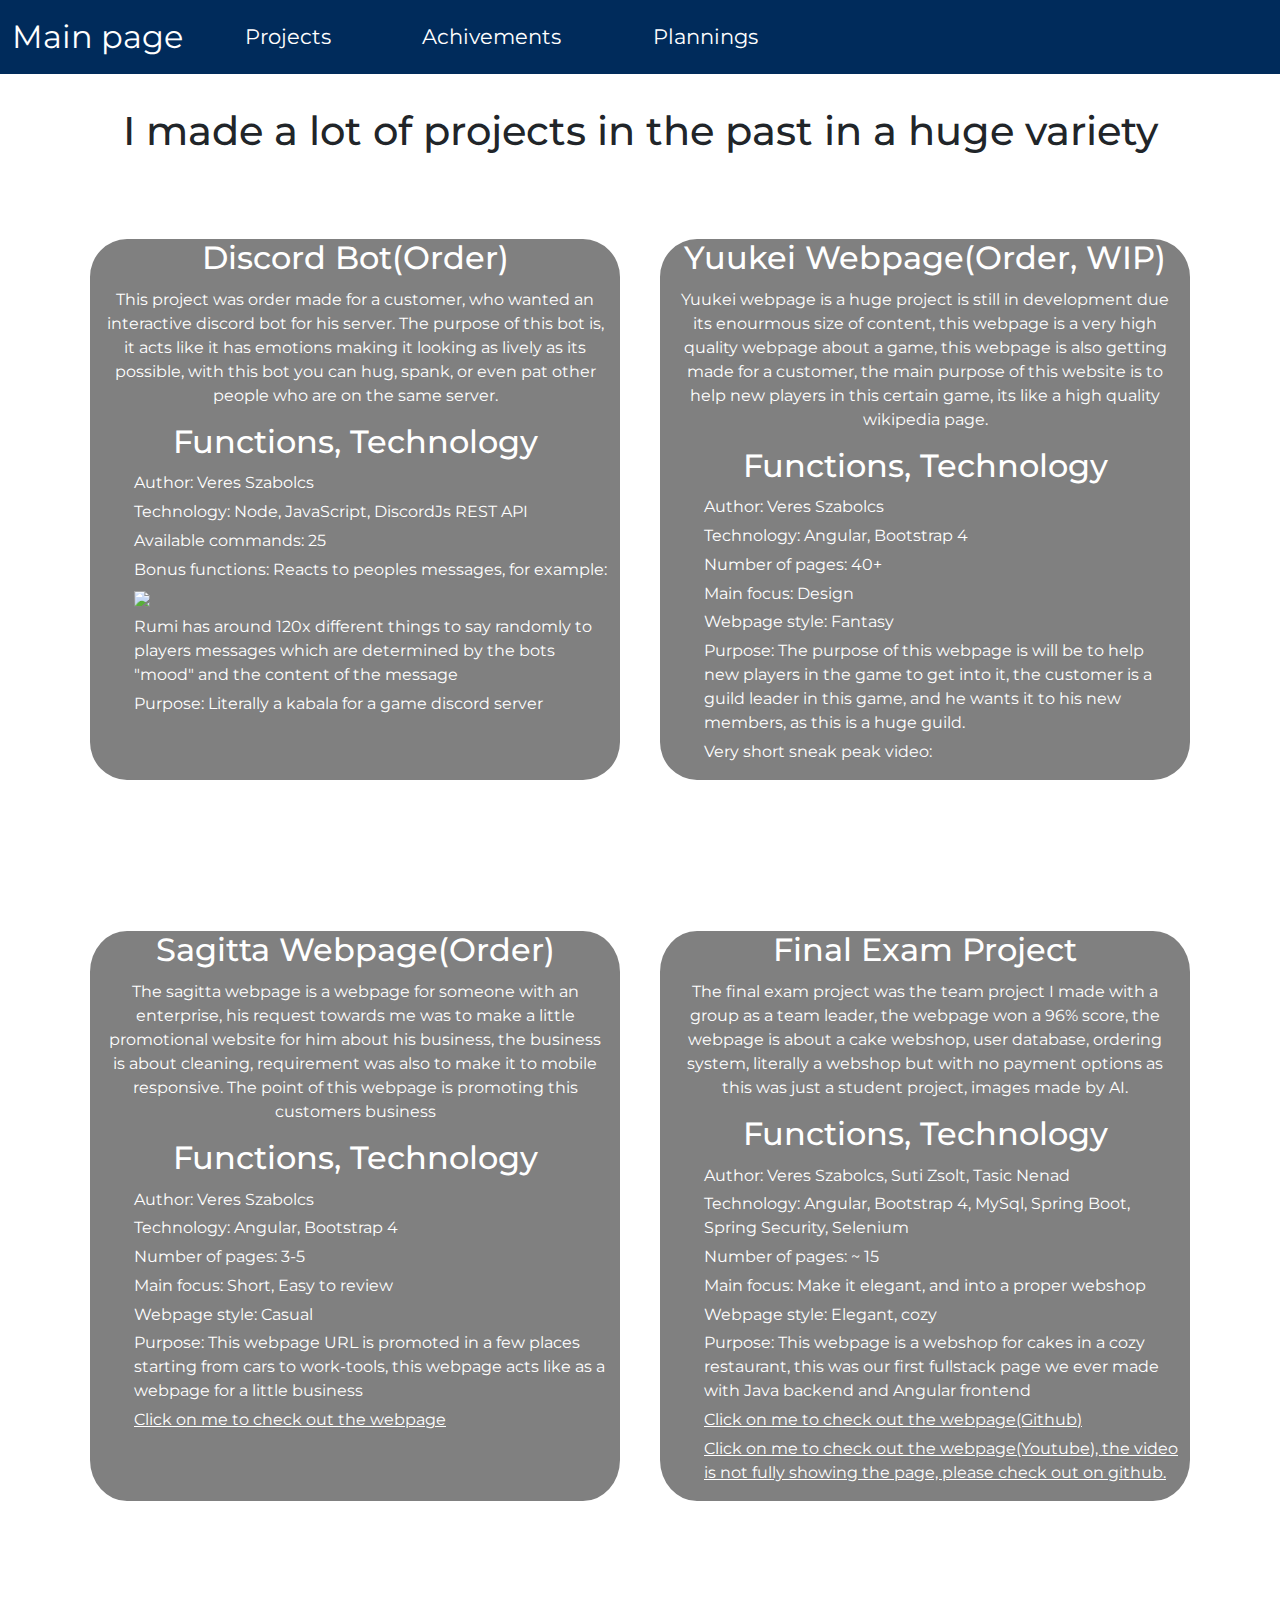
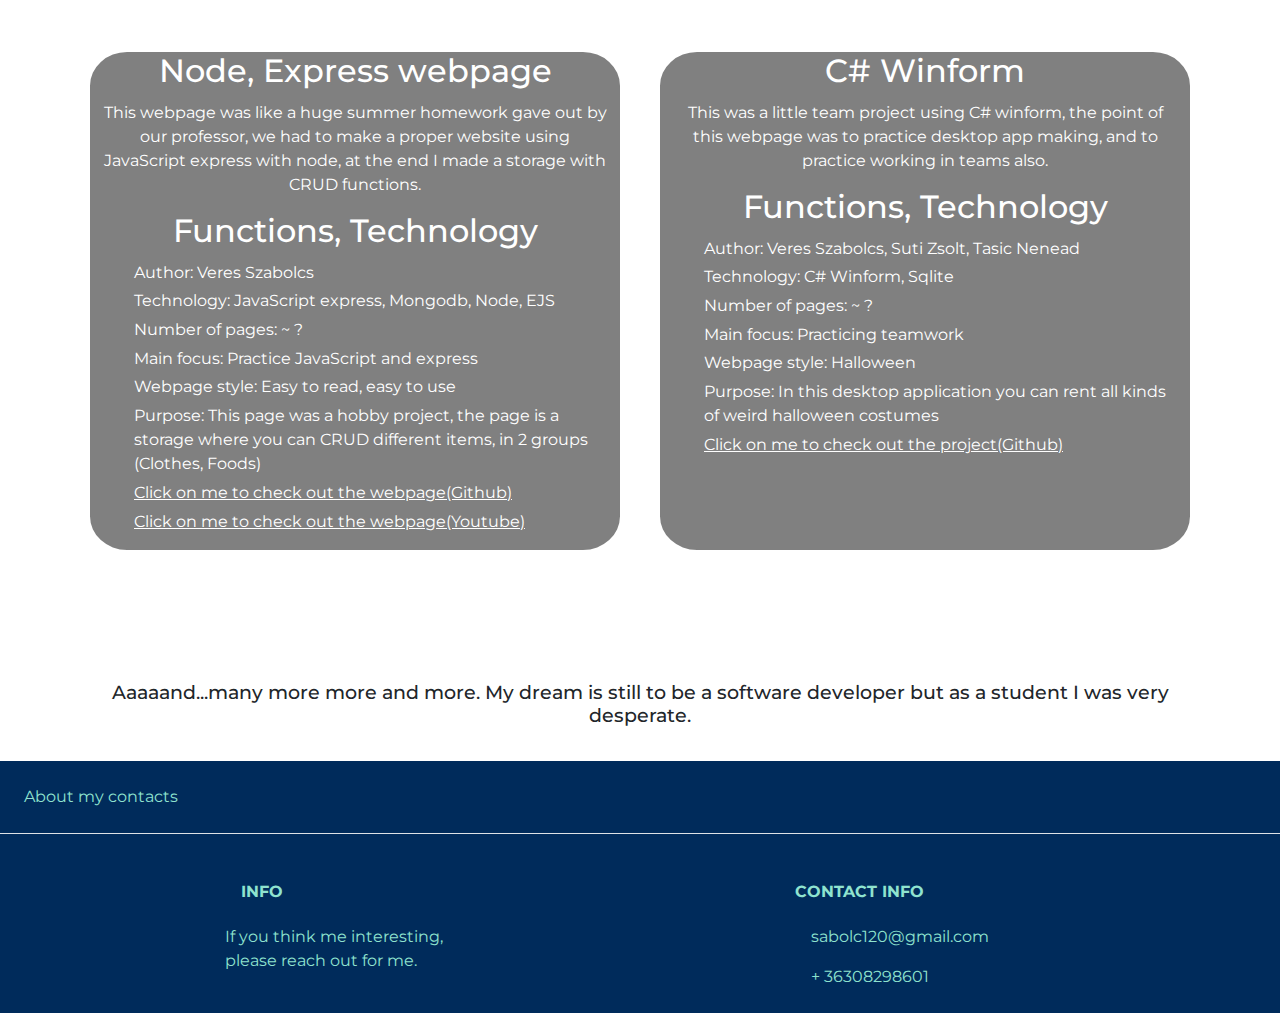
==== projects.html @ 37c04776 "update" ====
<!DOCTYPE html>
<html lang="en">
<head>
    <meta charset="UTF-8">
    <meta name="viewport" content="width=device-width, initial-scale=1.0">
    <title>Document</title>
    <meta charset="UTF-8">
    <meta http-equiv="X-UA-Compatible" content="IE=edge">
    <meta name="viewport" content="width=device-width, initial-scale=1.0">
    <link href="https://cdn.jsdelivr.net/npm/bootstrap@5.2.0/dist/css/bootstrap.min.css" rel="stylesheet">
    <script src="https://cdn.jsdelivr.net/npm/bootstrap@5.2.0/dist/js/bootstrap.bundle.min.js"></script>
    <link rel="preconnect" href="https://fonts.googleapis.com">
    <link rel="preconnect" href="https://fonts.gstatic.com" crossorigin>
    <link href="https://fonts.googleapis.com/css2?family=Montserrat&display=swap" rel="stylesheet">
    <link rel="stylesheet" a href="projects.css">
    <title>Document</title>
    <nav class="navbar navbar-expand-lg transparent">
      <div class="container-fluid">
        <a class="navbar-brand" href="index.html">Main page</a>
        <button class="navbar-toggler" type="button" data-bs-toggle="collapse" data-bs-target="#navbarNav" aria-controls="navbarNav" aria-expanded="false" aria-label="Toggle navigation">
          <span class="navbar-toggler-icon"></span>
        </button>
        <div class="collapse navbar-collapse" id="navbarNav">
          <ul class="navbar-nav">
            <li class="nav-item">
              <a class="nav-link active" aria-current="page" href="#">Projects</a>
            </li>
            <li class="nav-item">
              <a class="nav-link active" href="#">Achivements</a>
            </li>
            <li class="nav-item">
              <a class="nav-link active" href="plans.html">Plannings</a>
            </li>
          </ul>
        </div>
      </div>
    </nav>
</head>
<body>
    <div class="container">
        <div class="row">
            <div class="col-sm-12">
                <h1 class="title">I made a lot of projects in the past in a huge variety</h1>
            </div>
        </div>
        <div class="row customRow">
            <div class="col-sm-6 boxing">
                <h2>Discord Bot(Order)</h2>
                <div class="desc">This project was order made for a customer, who wanted an interactive discord bot for his server. The purpose of this bot is, it acts like it has emotions making it looking as lively as its possible, with this bot you can hug, spank, or even pat other people who are on the same server.</div>
                <div class="list">
                    <h2>Functions, Technology</h2>
                    <ul>
                        <li>Author: Veres Szabolcs</li>
                        <li>Technology: Node, JavaScript, DiscordJs REST API</li>
                        <li>Available commands: 25</li>
                        <li>Bonus functions: Reacts to peoples messages, for example: </li>
                        <img src="https://cdn.discordapp.com/attachments/1035540982101446679/1140912082829717524/image.png" class="rumipic">
                        <li>Rumi has around 120x different things to say randomly to players messages which are determined by the bots "mood" and the content of the message</li>
                        <li>Purpose: Literally a kabala for a game discord server</li>
                    </ul>
                </div>
            </div>
            <div class="col-sm-6 boxing">
                <h2>Yuukei Webpage(Order, WIP)</h2>
                <div class="desc">Yuukei webpage is a huge project is still in development due its enourmous size of content, this webpage is a very high quality webpage about a game, this webpage is also getting made for a customer, the main purpose of this website is to help new players in this certain game, its like a high quality wikipedia page.</div>
                <div class="list">
                    <h2>Functions, Technology</h2>
                    <ul>
                        <li>Author: Veres Szabolcs</li>
                        <li>Technology: Angular, Bootstrap 4</li>
                        <li>Number of pages: 40+</li>
                        <li>Main focus: Design</li>
                        <li>Webpage style: Fantasy</li>
                        <li>Purpose: The purpose of this webpage is will be to help new players in the game to get into it, the customer is a guild leader in this game, and he wants it to his new members, as this is a huge guild.</li>
                        <li>Very short sneak peak video: </li>
                    </ul>
                </div>
            </div>
        </div>
        <div class="row customRow">
            <div class="col-sm-6 boxing">
                <h2>Sagitta Webpage(Order)</h2>
                <div class="desc">The sagitta webpage is a webpage for someone with an enterprise, his request towards me was to make a little promotional website for him about his business, the business is about cleaning, requirement was also to make it to mobile responsive. The point of this webpage is promoting this customers business</div>
                <div class="list">
                    <h2>Functions, Technology</h2>
                    <ul>
                        <li>Author: Veres Szabolcs</li>
                        <li>Technology: Angular, Bootstrap 4</li>
                        <li>Number of pages: 3-5</li>
                        <li>Main focus: Short, Easy to review</li>
                        <li>Webpage style: Casual</li>
                        <li>Purpose: This webpage URL is promoted in a few places starting from cars to work-tools, this webpage acts like as a webpage for a little business</li>
                        <li> <a href="https://sagitta3000bt.hu" target="_blank">Click on me to check out the webpage</a></li>
                    </ul>
                </div>
            </div>
            <div class="col-sm-6 boxing">
                <h2>Final Exam Project</h2>
                <div class="desc">The final exam project was the team project I made with a group as a team leader, the webpage won a 96% score, the webpage is about a cake webshop, user database, ordering system, literally a webshop but with no payment options as this was just a student project, images made by AI.</div>
                <div class="list">
                    <h2>Functions, Technology</h2>
                    <ul>
                        <li>Author: Veres Szabolcs, Suti Zsolt, Tasic Nenad</li>
                        <li>Technology: Angular, Bootstrap 4, MySql, Spring Boot, Spring Security, Selenium</li>
                        <li>Number of pages: ~ 15</li>
                        <li>Main focus: Make it elegant, and into a proper webshop</li>
                        <li>Webpage style: Elegant, cozy</li>
                        <li>Purpose: This webpage is a webshop for cakes in a cozy restaurant, this was our first fullstack page we ever made with Java backend and Angular frontend</li>
                        <li> <a href="https://github.com/Sabolc120/PROJECT_EXAM_FINAL" target="_blank">Click on me to check out the webpage(Github)</a></li>
                        <li> <a href="https://www.youtube.com/watch?v=m-7aOu0T1Gw" target="_blank">Click on me to check out the webpage(Youtube), the video is not fully showing the page, please check out on github.</a></li>
                    </ul>
                </div>
            </div>
        </div>
        <div class="row customRow">
            <div class="col-sm-6 boxing">
                <h2>Node, Express webpage</h2>
                <div class="desc">This webpage was like a huge summer homework gave out by our professor, we had to make a proper website using JavaScript express with node, at the end I made a storage with CRUD functions.</div>
                <div class="list">
                    <h2>Functions, Technology</h2>
                    <ul>
                        <li>Author: Veres Szabolcs</li>
                        <li>Technology: JavaScript express, Mongodb, Node, EJS</li>
                        <li>Number of pages: ~ ?</li>
                        <li>Main focus: Practice JavaScript and express</li>
                        <li>Webpage style: Easy to read, easy to use</li>
                        <li>Purpose: This page was a hobby project, the page is a storage where you can CRUD different items, in 2 groups (Clothes, Foods)</li>
                        <li> <a href="https://github.com/Sabolc120/rakt-rJavascript" target="_blank">Click on me to check out the webpage(Github)</a></li>
                        <li> <a href="https://www.youtube.com/watch?v=OiRciSbCcgI" target="_blank">Click on me to check out the webpage(Youtube)</a></li>
                    </ul>
                </div>
            </div>
            <div class="col-sm-6 boxing">
                <h2>C# Winform</h2>
                <div class="desc">This was a little team project using C# winform, the point of this webpage was to practice desktop app making, and to practice working in teams also.</div>
                <div class="list">
                    <h2>Functions, Technology</h2>
                    <ul>
                        <li>Author: Veres Szabolcs, Suti Zsolt, Tasic Nenead</li>
                        <li>Technology: C# Winform, Sqlite</li>
                        <li>Number of pages: ~ ?</li>
                        <li>Main focus: Practicing teamwork</li>
                        <li>Webpage style: Halloween</li>
                        <li>Purpose: In this desktop application you can rent all kinds of weird halloween costumes</li>
                        <li> <a href="https://github.com/Sabolc120/jelmez" target="_blank">Click on me to check out the project(Github)</a></li>
                    </ul>
                </div>
            </div>
        </div>
        <div class="row">
            <div class="col-sm-12">
                <h1 class="endwords">Aaaaand...many more more and more. My dream is still to be a software developer but as a student I was very desperate.</h1>
            </div>
        </div>
    </div>
    <footer class="text-center myBg" id="footer">
        <!-- Section: Social media -->
        <section class="d-flex justify-content-center justify-content-lg-between p-4 border-bottom">
          <!-- Left -->
          <div class="me-5 d-none d-lg-block">
            <span>About my contacts</span>
          </div>
          <!-- Left -->
      
          <!-- Right -->
          <div>
            <a href="" class="me-4 text-reset">
              <i class="fab fa-facebook-f"></i>
            </a>
            <a href="" class="me-4 text-reset">
              <i class="fab fa-twitter"></i>
            </a>
            <a href="" class="me-4 text-reset">
              <i class="fab fa-google"></i>
            </a>
            <a href="" class="me-4 text-reset">
              <i class="fab fa-instagram"></i>
            </a>
            <a href="" class="me-4 text-reset">
              <i class="fab fa-linkedin"></i>
            </a>
            <a href="" class="me-4 text-reset">
              <i class="fab fa-github"></i>
            </a>
          </div>
          <!-- Right -->
        </section>
        <!-- Section: Social media -->
      
        <!-- Section: Links  -->
        <section class="">
          <div class="container text-center text-md-start mt-5">
            <!-- Grid row -->
            <div class="row mt-3">
              <!-- Grid column -->
              <div class="col-md-3 col-lg-4 col-xl-3 mx-auto mb-4">
                <!-- Content -->
                <h6 class="text-uppercase fw-bold mb-4">
                  <i class="fas fa-gem me-3"></i>INFO
                </h6>
                <p>
                    If you think me interesting, please reach out for me.
                </p>
              </div>
              <!-- Grid column -->
              <div class="col-md-4 col-lg-3 col-xl-3 mx-auto mb-md-0 mb-4">
                <!-- Links -->
                <h6 class="text-uppercase fw-bold mb-4">Contact info</h6>
                <p>
                  <i class="fas fa-envelope me-3"></i>
                  sabolc120@gmail.com
                </p>
                <p><i class="fas fa-phone me-3"></i> + 36308298601</p>
              </div>
              <!-- Grid column -->
            </div>
            <!-- Grid row -->
          </div>
        </section>
        <!-- Section: Links  -->
      
        <!-- Copyright -->
        <!-- Copyright -->
      </footer>
</body>
</html>
---- projects.css ----
*{
    font-family: 'Montserrat', sans-serif;
}
.navbar{
    background-color: #002B5B;
}
.nav-item{
    color:white;
    margin-right:10%;
    margin-left:10%;
}
.nav-link{
    color:white !important;
    font-size:1.3rem;
}
.navbar-brand{
    font-size:2rem;
    color:white !important;
}
h1{
    
    text-align:center;

}
.customRow{
    margin-top:5%;
    margin-bottom:10%;
}
h2{
    text-align:center;
    margin-bottom:2%;
}
.desc{
    text-align:center;
    margin-bottom:3%;
}
ul{
    list-style: none;
}
li{
    margin-top:1%;
    margin-bottom:1%;
}
.boxing{
    background-color:gray;
    border:20px solid white;
    color:white;
    border-radius:10%;
}
.rumipic{
    width:98%;
}
.myBg{
    background-color: #002B5B;
color:#8FE3CF;
}
.endwords{
    font-size:1.2rem;
    text-align:center;
    margin-bottom:3%;
}
.title{
    margin-top:3%;
}
a:link {
    color:white;
}

a:visited {
    color:white;
}

a:hover {
    color:white;
}

a:active {
    color:white;
}
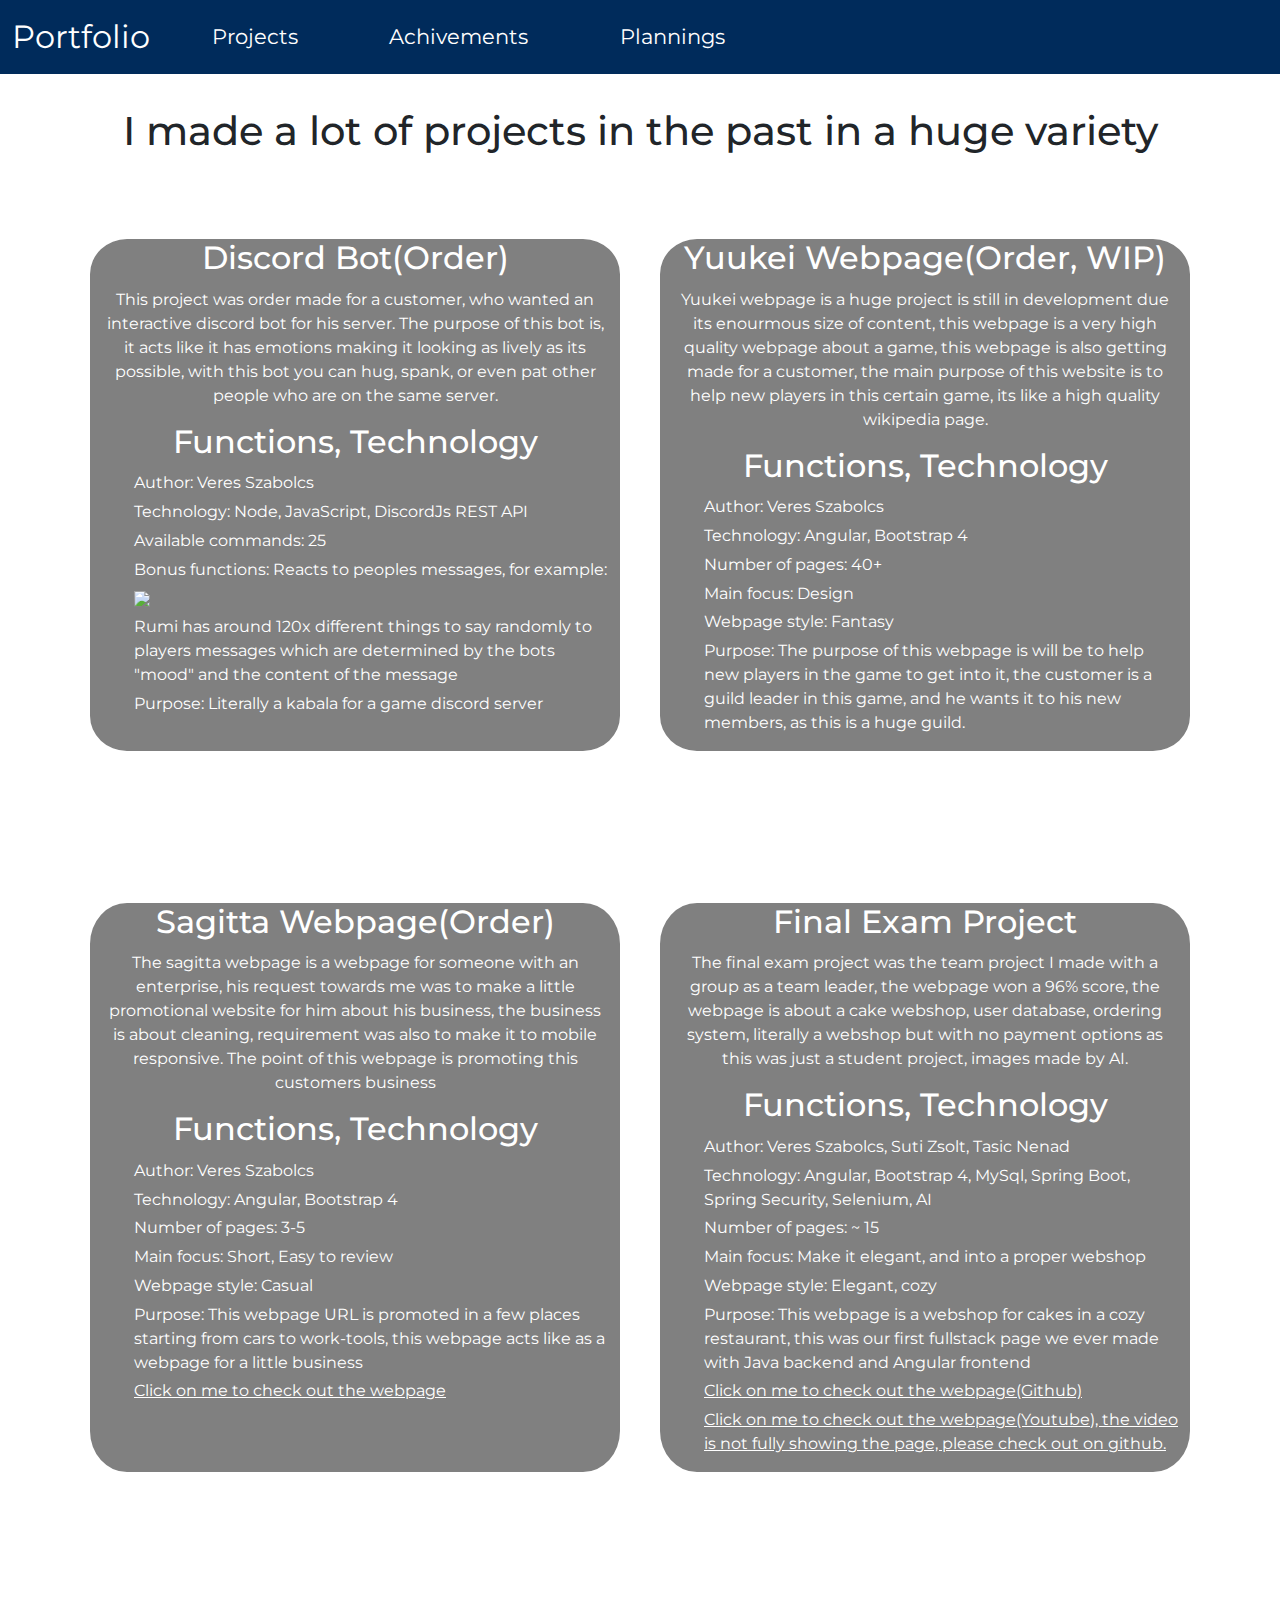
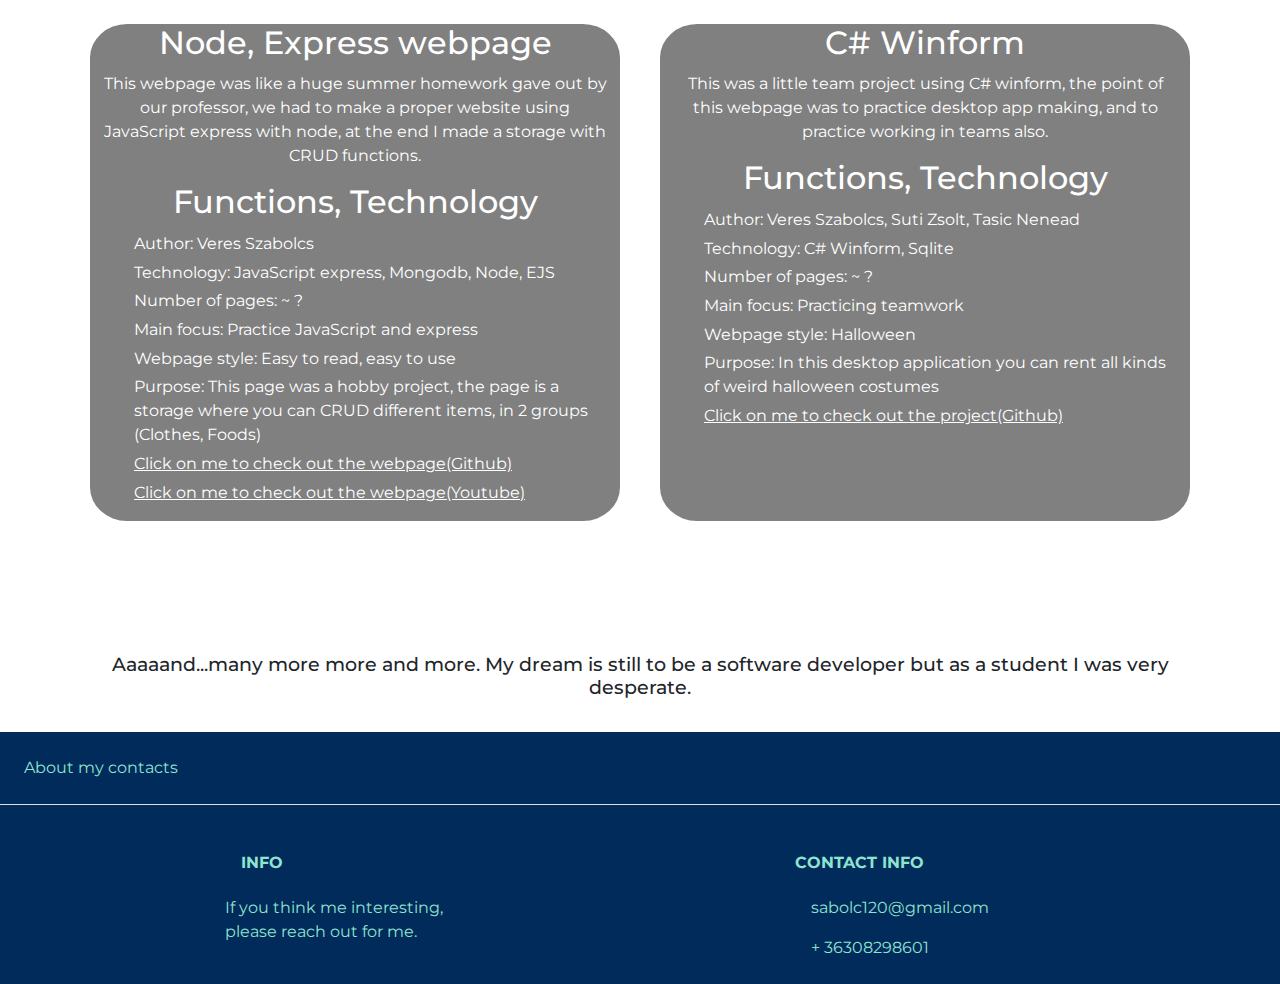
==== commit c8f9459a: "final" ====
--- a/projects.html
+++ b/projects.html
@@ -3,8 +3,6 @@
 <head>
     <meta charset="UTF-8">
     <meta name="viewport" content="width=device-width, initial-scale=1.0">
-    <title>Document</title>
-    <meta charset="UTF-8">
     <meta http-equiv="X-UA-Compatible" content="IE=edge">
     <meta name="viewport" content="width=device-width, initial-scale=1.0">
     <link href="https://cdn.jsdelivr.net/npm/bootstrap@5.2.0/dist/css/bootstrap.min.css" rel="stylesheet">
@@ -13,20 +11,20 @@
     <link rel="preconnect" href="https://fonts.gstatic.com" crossorigin>
     <link href="https://fonts.googleapis.com/css2?family=Montserrat&display=swap" rel="stylesheet">
     <link rel="stylesheet" a href="projects.css">
-    <title>Document</title>
+    <title>Projects</title>
     <nav class="navbar navbar-expand-lg transparent">
       <div class="container-fluid">
-        <a class="navbar-brand" href="index.html">Main page</a>
+        <a class="navbar-brand" href="index.html">Portfolio</a>
         <button class="navbar-toggler" type="button" data-bs-toggle="collapse" data-bs-target="#navbarNav" aria-controls="navbarNav" aria-expanded="false" aria-label="Toggle navigation">
           <span class="navbar-toggler-icon"></span>
         </button>
         <div class="collapse navbar-collapse" id="navbarNav">
           <ul class="navbar-nav">
             <li class="nav-item">
-              <a class="nav-link active" aria-current="page" href="#">Projects</a>
+              <a class="nav-link active" aria-current="page" href="projects.html">Projects</a>
             </li>
             <li class="nav-item">
-              <a class="nav-link active" href="#">Achivements</a>
+              <a class="nav-link active" href="achivements.html">Achivements</a>
             </li>
             <li class="nav-item">
               <a class="nav-link active" href="plans.html">Plannings</a>
@@ -72,7 +70,6 @@
                         <li>Main focus: Design</li>
                         <li>Webpage style: Fantasy</li>
                         <li>Purpose: The purpose of this webpage is will be to help new players in the game to get into it, the customer is a guild leader in this game, and he wants it to his new members, as this is a huge guild.</li>
-                        <li>Very short sneak peak video: </li>
                     </ul>
                 </div>
             </div>
@@ -101,7 +98,7 @@
                     <h2>Functions, Technology</h2>
                     <ul>
                         <li>Author: Veres Szabolcs, Suti Zsolt, Tasic Nenad</li>
-                        <li>Technology: Angular, Bootstrap 4, MySql, Spring Boot, Spring Security, Selenium</li>
+                        <li>Technology: Angular, Bootstrap 4, MySql, Spring Boot, Spring Security, Selenium, AI</li>
                         <li>Number of pages: ~ 15</li>
                         <li>Main focus: Make it elegant, and into a proper webshop</li>
                         <li>Webpage style: Elegant, cozy</li>
